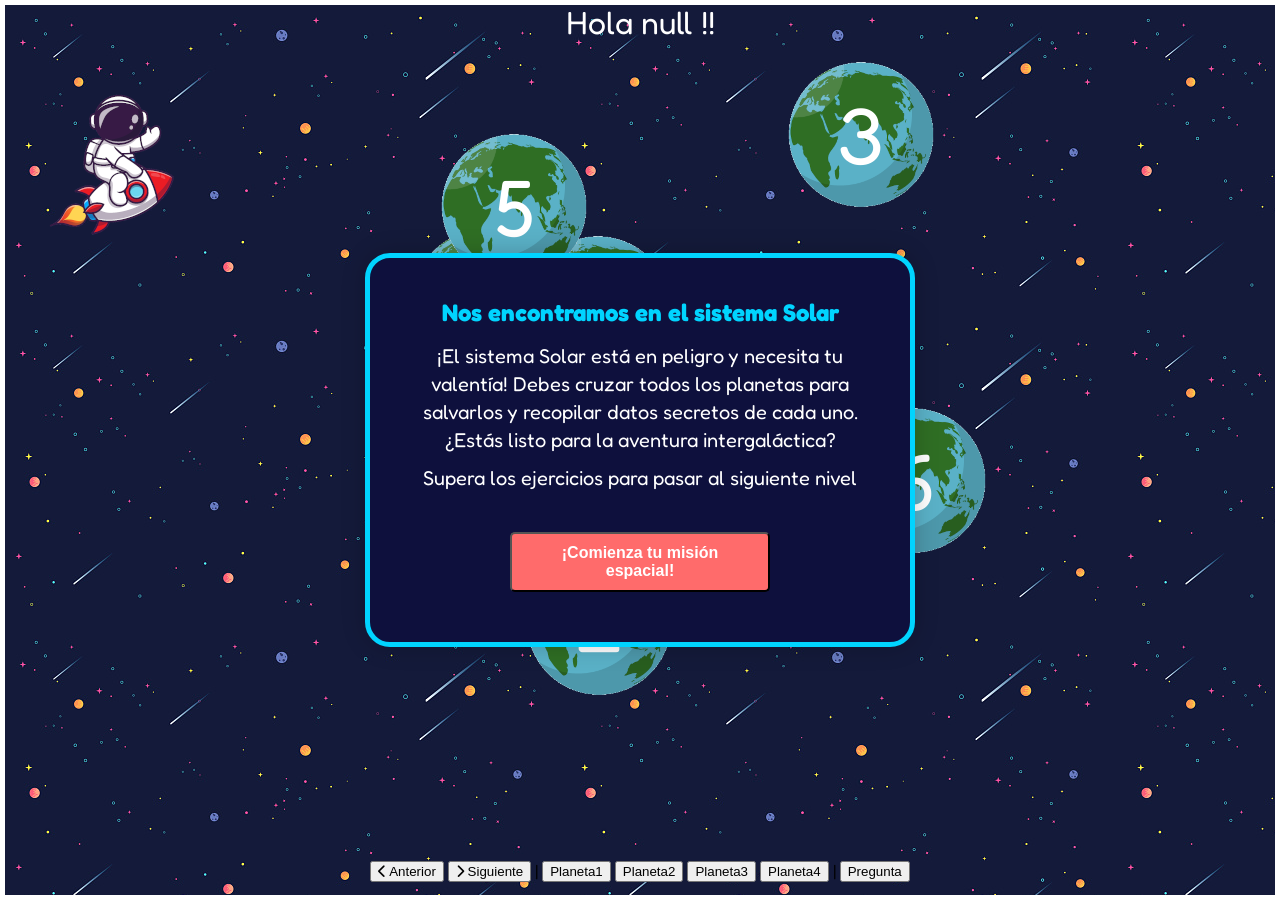
==== html/paginas/pagina1.html @ 455b66d6 "hola" ====
<!DOCTYPE html>
<html lang="es">

<head>
    <meta charset="UTF-8">
    <meta http-equiv="X-UA-Compatible" content="IE=edge">
    <meta name="viewport" content="width=device-width, initial-scale=1.0">
    <link rel="stylesheet" href="https://cdnjs.cloudflare.com/ajax/libs/font-awesome/6.1.1/css/all.min.css"
        integrity="sha512-KfkfwYDsLkIlwQp6LFnl8zNdLGxu9YAA1QvwINks4PhcElQSvqcyVLLD9aMhXd13uQjoXtEKNosOWaZqXgel0g=="
        crossorigin="anonymous" referrerpolicy="no-referrer">
    <link rel="stylesheet" href="/css/paginas/pagina1.css">
    <title>Nivel Facil</title>
</head>

<body>
    <audio id="myAudio" loop autoplay>
        <source src="/music/fondo.mp3" type="audio/mpeg">
    </audio>
    <div id="nombreJugador">
        
    </div>
    <div id="areaTrabajo">

    </div>
    <div class="botones">
        <button id="moveToPrev"><i class="fa-solid fa-chevron-left"></i> Anterior</button>
        <button id="moveToNext"><i class="fa-solid fa-chevron-right"></i> Siguiente</button>
        |
        <button id="togglePlaneta1">Planeta1</button>
        <button id="togglePlaneta2">Planeta2</button>
        <button id="togglePlaneta3">Planeta3</button>
        <button id="togglePlaneta4">Planeta4</button>
        |
        <button id="togglePregunta">Pregunta</button>
    </div>


    <!-- PREGUNTAS -->
    <div class="contenedor_preguntas" id="pregunt">
        <div class="puntaje" id="puntaje">

        </div>
        <div class="encabezado">
            <div class="categoria" id="categoria">
            </div>
            <div class="numero" id="numero"></div>
            <div class="pregunta" id="pregunta">
            </div>
            <img src="#" class="imagen" id="imagen">
        </div>
        <div class="btn" id="btn1" onclick="oprimir_btn(0)"></div>
        <div class="btn" id="btn2" onclick="oprimir_btn(1)"></div>
        <div class="btn" id="btn3" onclick="oprimir_btn(2)"></div>
        <div class="btn" id="btn4" onclick="oprimir_btn(3)"></div>
    </div>

    <div class="galaxia1">
        <h2>Nos encontramos en el sistema Solar</h2>
        <div class="contenido">
            <div class="descripcion">
                <p>¡El sistema Solar está en peligro y necesita tu valentía! Debes cruzar todos los planetas para
                    salvarlos y
                    recopilar datos secretos de cada uno. ¿Estás listo para la aventura intergaláctica?</p>
            </div>
        </div>
        <p>Supera los ejercicios para pasar al siguiente nivel</p>
        <!-- Agrega más información interesante sobre Marte aquí -->
        <button id="comienzaAventura">¡Comienza tu misión espacial!</button>
    </div>


    <!---------------------- INFORMACIÓN DE LOS PLANETAS ---------------------->

    <div class="mundos" id="planeta1">
        <h2>1° Planeta liberado: Mercurio</h2>
        <div class="contenido">
            <img src="/img/mercurio.png" alt="Marte">
            <div class="descripcion">
                <p>Mercurio es el planeta más cercano al Sol y se calienta muchísimo durante el día, ¡pero hace tanto
                    frío por la noche que el hielo podría formarse! También, un día en Mercurio es más corto que un día
                    en la Tierra, ¡dura solo unas 59 veces más corto! 😄</p>
            </div>
        </div>
    </div>

    <div class="mundos2" id="planeta2">
        <h2>2° Planeta liberado: Venus</h2>
        <div class="contenido">
            <img src="/img/venus.png" alt="Marte">
            <div class="descripcion">
                <p>Venus es tan brillante que se le llama la "Estrella de la Tarde" o la "Estrella de la Mañana". Pero
                    ten cuidado, ¡Venus es tan caliente que podría derretir plomo! Además, tiene una atmósfera densa que
                    hace que su superficie sea un lugar muy inhóspito.😄</p>
            </div>
        </div>
    </div>

    <div class="mundos3" id="planeta3">
        <h2>3° Planeta liberado: Tierra</h2>
        <div class="contenido">
            <img src="/img/tierra.png" alt="Marte">
            <div class="descripcion">
                <p>¡Este es nuestro planeta! Es el único conocido con vida. También tiene un amigo llamado "La Luna" que
                    gira a su alrededor. 😄</p>
            </div>
        </div>
    </div>

    <div class="mundos4" id="planeta4">
        <h2>4° Planeta liberado: marte</h2>
        <div class="contenido">
            <img src="/img/marte.png" alt="Marte">
            <div class="descripcion">
                <p>Marte es el cuarto planeta del sistema solar, ¡y es conocido como el "planeta rojo" por su color!
                    Pero, ¿sabías que también es conocido como el "planeta de los extraterrestres"? 😄</p>
            </div>
        </div>
    </div>

    <script src="https://cdnjs.cloudflare.com/ajax/libs/jquery/3.6.0/jquery.min.js"></script>
    <script src="/js/pagina1/nave.js"></script>
    <script src="/js/pagina1/preguntas.js"></script>
    <script src="/js/otros/sonidos.js"></script>
</body>

</html>
---- css/paginas/pagina1.css ----
@import url('https://fonts.googleapis.com/css2?family=Fredoka+One&display=swap');

body {
    display: flex;
    justify-content: center;
    align-items: center;
    height: 100vh;
    margin: 0;
    padding: 0;
    background-image: url('/img/fondo.jpg');
    font-family: 'Fredoka One', cursive;
}

#nombreJugador
{
  position: absolute;
  top: 0px;
  left: 0px;
  right: 0px;
  height: 45px;
  text-align: center;
  color: white;
  line-height: 45px;
  font-size: 2em;
}

#areaTrabajo {
    position: absolute;
    background-color: transparent;
    border: 5px white solid;
}

.astronauta {
    position: absolute;
    width: 130px;
    height: 150px;
    background-image: url('/img/astronauta_130x150.png');
    transition: 3s ease-in-out;
}

.bounce {
    animation: bounce 3s ease-in-out infinite;
}

.planeta {
    width: 150px;
    height: 150px;
    position: absolute;
    background-image: url('/img/planeta_150x150.png');
    animation: spin 4s linear infinite;
    color: white;
    font-size: 5em;
    text-align: center;
    line-height: 150px;
}

.botones {
    position: absolute;
    bottom: 0px;
    left: 0px;
    right: 0px;
    height: 40px;
    text-align: center;
}

@keyframes spin {
    0% {
        transform: rotate(0deg);
    }
    100% {
        transform: rotate(360deg);
    }
}

@keyframes bounce {
    0%,
    100% {
        transform: translateY(0);
    }
    50% {
        transform: translateY(-50px);
    }
}

.galaxia1 {
    background-color: #0E103D;
    border: 5px solid #00D4FF;
    border-radius: 10px;
    box-shadow: 0 0 25px rgba(0, 0, 0, 0.2);
    border-radius: 25px;
    padding: 20px;
    z-index: 100;
    width: 500px;
  }
  
  .galaxia1 h2 {
    font-size: 24px;
    color: #00D4FF;
    text-align: center;
    margin-bottom: 15px;
  }
  
  .galaxia1 .descripcion {
    text-align: center;
    margin-bottom: 20px;
    margin: 10px;
    font-size: 20px;
  }
  
  .galaxia1 p {
    color: #BBDEF0;
    text-align: center;
    line-height: 1.4;
    margin: 10px;
    font-size: 20px;
    color: #fff;
  }
  
  .galaxia1 button {
    display: inline-block;
    padding: 10px 20px;
    background-color: #ff6b6b;
    color: #fff;
    font-size: 18px;
    font-weight: bold;
    padding: 10px 20px;
    border-radius: 5px;
    cursor: pointer;
    font-size: 16px;
    transition: .3s;
    margin: 30px 120px;
    text-align: center;
  }
  
  .galaxia1 button:hover {
    background-color: #ff5e5b;
    transform: scale(1.05);
  }
  
  .contenedor_preguntas {
    background-color: #0E103D;
    border: 5px solid #00D4FF;
    border-radius: 20px;
    box-shadow: 0 0 25px rgba(0, 0, 0, 0.2);
    border-radius: 25px;
    padding: 20px;
    width: 700px;
    height: 43%;
    margin: 0 auto; 
    display: flex;
    flex-direction: column;
    justify-content: center;
    align-items: center;
    z-index: 100;
    margin: 0 auto;
    display: none;
  }
  
  .encabezado {
    background-color: #0E103D;
    border: 5px solid #00D4FF;
    border-radius: 20px;
    box-shadow: 0 0 25px rgba(0, 0, 0, 0.2);
    border-radius: 25px;
    position: relative;
    background: white;
    width: 96%;
    padding: 10px;
    text-align: center;
    margin-bottom: 20px;
  }
  
  .categoria {
    opacity: 0.3;
    text-align: left;
  }
  
  .pregunta {
    padding: 10px;
    text-align: center; 
  }
  
  .imagen {
    object-fit: cover;
    max-width: 100%; 
    height: 200px;
    margin-bottom: 20px;
  }
  
  .btn {
    background-color: #0E103D;
    border: 3px solid #00D4FF;
    border-radius: 20px;
    box-shadow: 0 0 25px rgba(0, 0, 0, 0.2);
    border-radius: 10px;
    background: white;
    width: 100%;
    max-width: 550px;
    padding: 10px;
    margin: 5px auto; /* Agregamos esta línea para centrar los botones horizontalmente */
    cursor: pointer;
    text-align: center;
  }
  
  
  .numero {
    position: absolute;
    opacity: 0.3;
    top: 10px;
    right: 10px;
  }
  
  .puntaje {
    padding: 10px;
    color: white;
    text-align: center;
  }
  
  
  
  
  /* ***************** PLANETAS ***************** */
  
  
  /* Plantea1 */
  #planeta1 {
    position: absolute;
    background-color: #D2D2C2;
    border-radius: 10px;
    box-shadow: 0 0 10px white;
    padding: 20px;
    z-index: 100;
    display: none;
    width: 500px;
  }
  
  #planeta1 h2 {
    font-size: 24px;
    color: black;
    text-align: left;
    margin-bottom: 15px;
  }
  
  #planeta1 .contenido {
    display: flex;
    align-items: flex-start;
    margin-bottom: 20px;
  }
  
  #planeta1  img {
    max-width: 100px;
    max-height: 100px;
    margin-right: 15px;
    border-radius: 50%;
  }
  
  #planeta1 .descripcion {
    flex-grow: 1;
  }
  
  #planeta1 p {
    font-size: 16px;
    text-align: left;
    line-height: 1.4;
    margin-bottom: 10px;
  }
  
  
  
  /* PLANETA 2 */
  #planeta2 {
    position: absolute;
    background-color: #FFBF00 ;
    border-radius: 10px;
    box-shadow: 0 0 10px white;
    padding: 20px;
    z-index: 100;
    display: none;
    width: 500px;
  }
  
  #planeta2 h2 {
    font-size: 24px;
    color: black;
    text-align: left;
    margin-bottom: 15px;
  }
  #planeta2 .contenido {
    display: flex;
    align-items: flex-start;
    margin-bottom: 20px;
  }
  
  #planeta2  img {
    max-width: 100px;
    max-height: 100px;
    margin-right: 15px;
    border-radius: 50%;
  }
  #planeta2 .descripcion {
    flex-grow: 1;
  }
  
  #planeta2 p {
    font-size: 16px;
    text-align: left;
    line-height: 1.4;
    margin-bottom: 10px;
  }
  
  /* PLANETA 3 */
  #planeta3 {
    position: absolute;
    background-color: #0072BB ;
    border-radius: 10px;
    box-shadow: 0 0 10px white;
    padding: 20px;
    z-index: 100;
    display: none;
    width: 500px;
  }
  
  #planeta3 h2 {
    font-size: 24px;
    color: black;
    text-align: left;
    margin-bottom: 15px;
  }
  #planeta3 .contenido {
    display: flex;
    align-items: flex-start;
    margin-bottom: 20px;
  }
  
  #planeta3  img {
    max-width: 100px;
    max-height: 100px;
    margin-right: 15px;
    border-radius: 50%;
  }
  #planeta3 .descripcion {
    flex-grow: 1;
  }
  
  #planeta3 p {
    font-size: 16px;
    text-align: left;
    line-height: 1.4;
    margin-bottom: 10px;
  }
  
  /* PLANETA 4 */
  #planeta4 {
    position: absolute;
    background-color: #E05128 ;
    border-radius: 10px;
    box-shadow: 0 0 10px white;
    padding: 20px;
    z-index: 100;
    display: none;
    width: 500px;
  }
  
  #planeta4 h2 {
    font-size: 24px;
    color: black;
    text-align: left;
    margin-bottom: 15px;
  }
  #planeta4 .contenido {
    display: flex;
    align-items: flex-start;
    margin-bottom: 20px;
  }
  
  #planeta4  img {
    max-width: 100px;
    max-height: 100px;
    margin-right: 15px;
    border-radius: 50%;
  }
  #planeta4 .descripcion {
    flex-grow: 1;
  }
  
  #planeta4 p {
    font-size: 16px;
    text-align: left;
    line-height: 1.4;
    margin-bottom: 10px;
  }
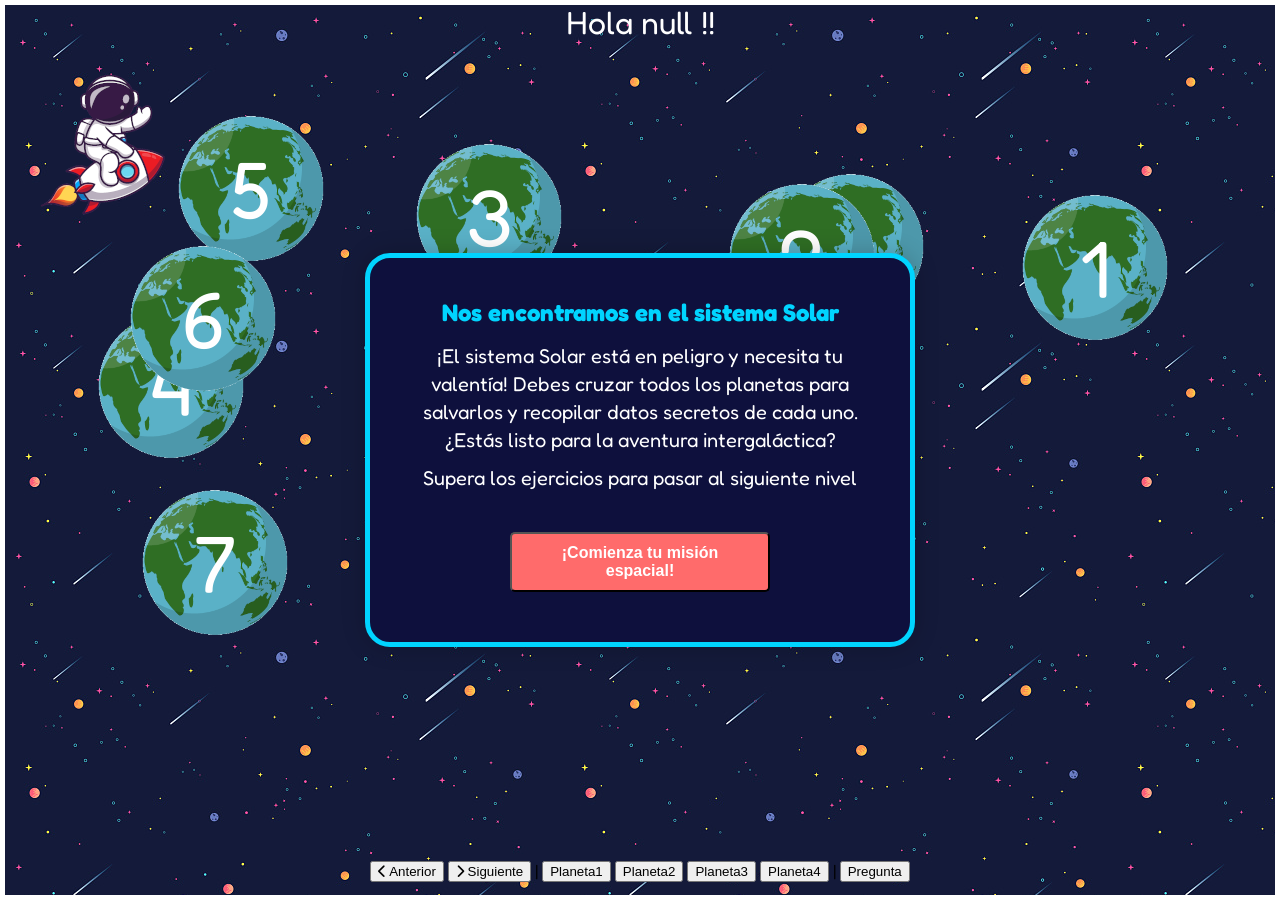
==== commit c3c5e418: "ni idea que cambie" ====
--- a/html/paginas/pagina1.html
+++ b/html/paginas/pagina1.html
@@ -17,7 +17,6 @@
         <source src="/music/fondo.mp3" type="audio/mpeg">
     </audio>
     <div id="nombreJugador">
-        
     </div>
     <div id="areaTrabajo">
 
@@ -64,7 +63,6 @@
             </div>
         </div>
         <p>Supera los ejercicios para pasar al siguiente nivel</p>
-        <!-- Agrega más información interesante sobre Marte aquí -->
         <button id="comienzaAventura">¡Comienza tu misión espacial!</button>
     </div>
 
